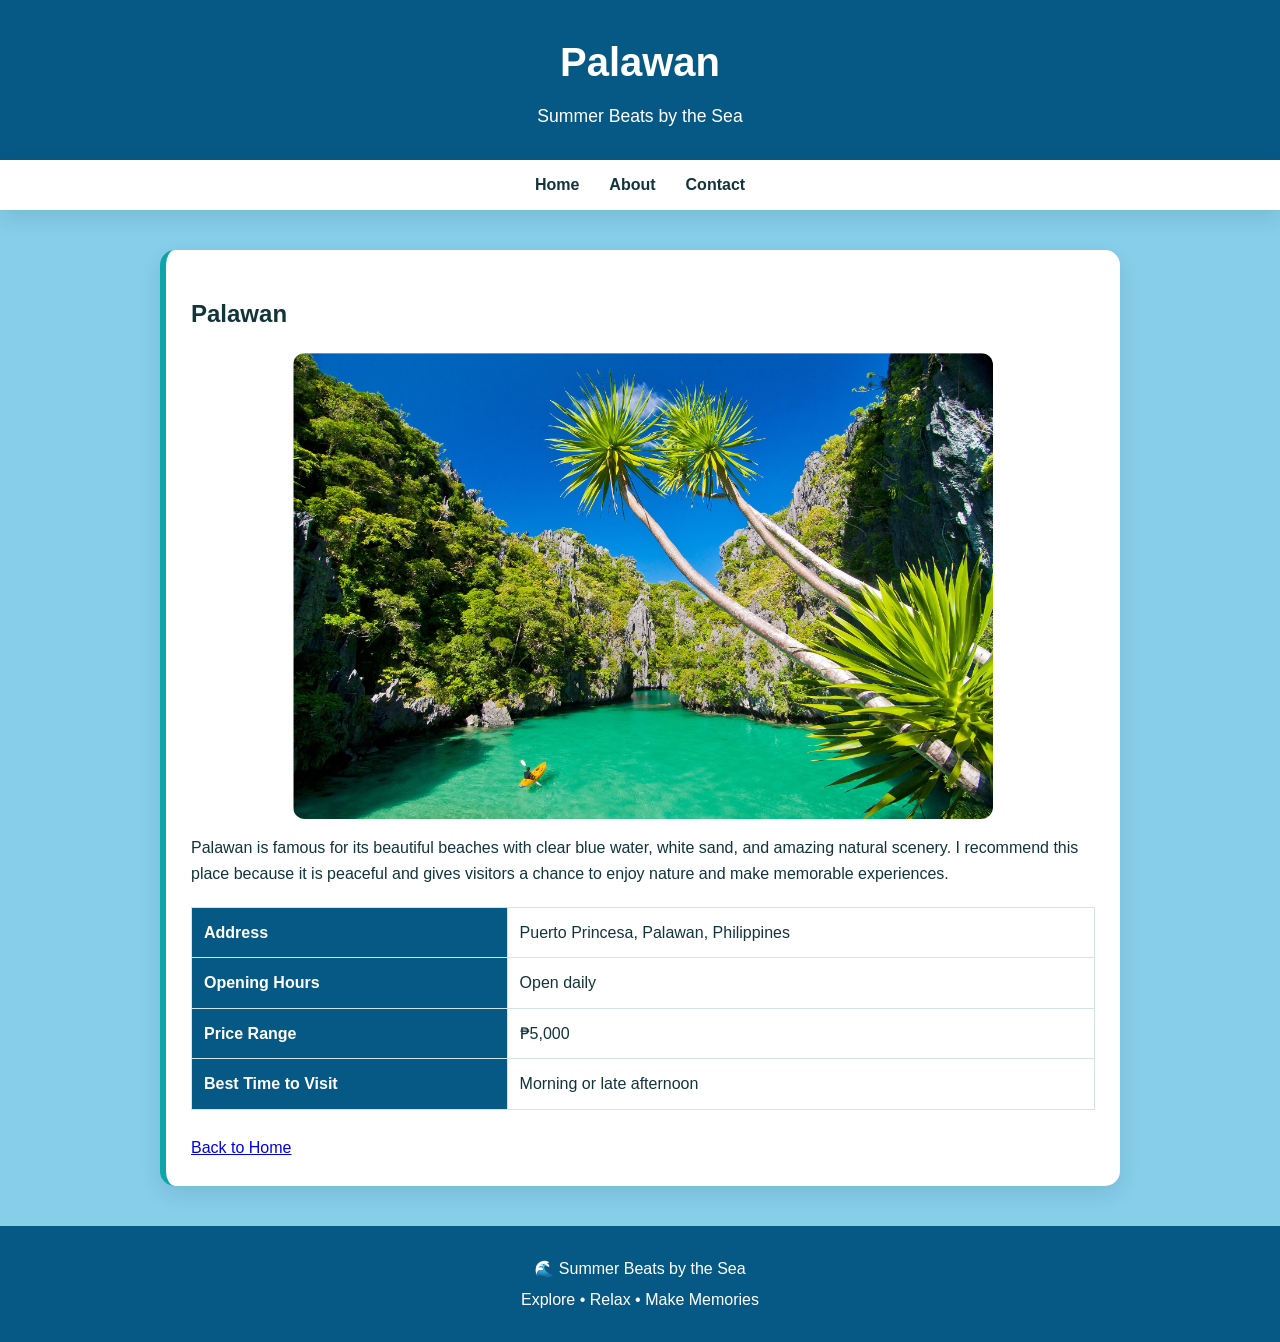
==== places/palawan.html @ 7c346e97 "Add starter home page" ====
<!DOCTYPE html>
<html lang="en">

<head>
    <meta charset="UTF-8">
    <meta name="viewport" content="width=device-width, initial-scale=1.0">

    <title>Palawan - Summer Beats by the Sea</title>

    <link rel="stylesheet" href="../style.css">
</head>

<body>

    <header>
        <h1>Palawan</h1>

        <p>
            Summer Beats by the Sea
        </p>
    </header>


    <nav>
        <ul>
            <li>
                <a href="../index.html#home">Home</a>
            </li>

            <li>
                <a href="../index.html#about">About</a>
            </li>

            <li>
                <a href="../index.html#contact">Contact</a>
            </li>
        </ul>
    </nav>


    <main>

        <article class="detail-page">

            <h2>Palawan</h2>

            <img
                src="../palawan.jpg"
                alt="Palawan beach with clear blue water"
            >

            <p>
                Palawan is famous for its beautiful beaches with
                clear blue water, white sand, and amazing natural
                scenery. I recommend this place because it is
                peaceful and gives visitors a chance to enjoy nature
                and make memorable experiences.
            </p>

            <table>

                <tr>
                    <th>Address</th>
                    <td>
                        Puerto Princesa, Palawan, Philippines
                    </td>
                </tr>

                <tr>
                    <th>Opening Hours</th>
                    <td>
                        Open daily
                    </td>
                </tr>

                <tr>
                    <th>Price Range</th>
                    <td>
                        ₱5,000
                    </td>
                </tr>

                <tr>
                    <th>Best Time to Visit</th>
                    <td>
                        Morning or late afternoon
                    </td>
                </tr>

            </table>

            <br>

            <a class="details-button" href="../index.html#home">
                Back to Home
            </a>

        </article>

    </main>


    <footer>
        <p>
            🌊 Summer Beats by the Sea
        </p>

        <p>
            Explore • Relax • Make Memories
        </p>
    </footer>

</body>

</html>
---- style.css ----
/* ==============================
   BASIC SETTINGS
   ============================== */

:root {
    --brand-color: #0ea5a8;
    --dark-ink: #12343b;
    --muted-grey: #64748b;
    --light-background: #f0fbfa;

    --white: #ffffff;
    --sunset: #ff9a76;
    --ocean-deep: #075985;
    --border-color: #d1e5e7;
    --shadow: 0 8px 20px rgba(18, 52, 59, 0.12);
}

* {
    box-sizing: border-box;
}

body {
    margin: 0;
    font-family: "Segoe UI", Arial, sans-serif;
    line-height: 1.6;
    color: var(--dark-ink);

    /* SKY BLUE BACKGROUND */
    background-color: #87CEEB;
}


/* ==============================
   HEADER
   ============================== */

header {
    background: var(--ocean-deep);
    color: var(--white);
    padding: 30px 20px;
    text-align: center;
}

header h1 {
    margin: 0;
    font-size: 2.5rem;
}

header p {
    margin: 8px 0 0;
    font-size: 1.1rem;
}


/* ==============================
   NAVIGATION
   ============================== */

nav {
    background: var(--white);
    padding: 12px 20px;
    box-shadow: var(--shadow);
    position: sticky;
    top: 0;
    z-index: 100;
}

nav ul {
    list-style: none;
    margin: 0;
    padding: 0;
    display: flex;
    justify-content: center;
    gap: 30px;
}

nav a {
    text-decoration: none;
    color: var(--dark-ink);
    font-weight: bold;
}

nav a:hover {
    color: var(--brand-color);
}


/* ==============================
   MAIN CONTENT
   ============================== */

main {
    max-width: 1000px;
    margin: 40px auto;
    padding: 0 20px;
}

section {
    margin-bottom: 40px;
}

section h2 {
    color: var(--ocean-deep);
    text-align: center;
    margin-bottom: 25px;
}


/* ==============================
   HOME / HERO
   ============================== */

#home {
    text-align: center;
    background: rgba(255, 255, 255, 0.85);
    padding: 40px 25px;
    border-radius: 15px;
    box-shadow: var(--shadow);
}

#home h2 {
    margin-top: 0;
    color: var(--ocean-deep);
}

#home p {
    max-width: 750px;
    margin: 10px auto;
}


/* ==============================
   PLACE CARDS
   ============================== */

article {
    background: var(--white);
    border-radius: 15px;
    padding: 25px;
    border-left: 6px solid var(--brand-color);
    margin-bottom: 25px;
    box-shadow: var(--shadow);
}

article h3 {
    color: var(--ocean-deep);
    margin-top: 0;
    font-size: 1.5rem;
}

article p {
    color: var(--dark-ink);
}

article img {
    width: 100%;
    max-width: 700px;
    height: auto;
    display: block;
    margin: 15px auto;
    border-radius: 12px;
}


/* ==============================
   VIEW DETAILS BUTTON
   ============================== */

.view-details {
    display: inline-block;
    background: var(--brand-color);
    color: var(--white);
    padding: 10px 18px;
    border-radius: 8px;
    text-decoration: none;
    font-weight: bold;
    margin-top: 10px;
}

.view-details:hover {
    background: var(--ocean-deep);
}


/* ==============================
   DETAILS
   ============================== */

details {
    margin-top: 15px;
}

summary {
    cursor: pointer;
    font-weight: bold;
    color: var(--brand-color);
}

summary:hover {
    color: var(--ocean-deep);
}


/* ==============================
   TABLE
   ============================== */

table {
    width: 100%;
    border-collapse: collapse;
    margin-top: 20px;
    background: var(--white);
}

th,
td {
    border: 1px solid var(--border-color);
    padding: 12px;
    text-align: left;
}

th {
    background: var(--ocean-deep);
    color: var(--white);
}

td {
    background: var(--white);
}


/* ==============================
   ABOUT SECTION
   ============================== */

#about {
    background: rgba(255, 255, 255, 0.9);
    padding: 30px;
    border-radius: 15px;
    box-shadow: var(--shadow);
}

#about h2 {
    margin-top: 0;
}

#about p {
    max-width: 800px;
    margin: 10px auto;
}


/* ==============================
   CONTACT SECTION
   ============================== */

#contact {
    background: rgba(255, 255, 255, 0.9);
    padding: 30px;
    border-radius: 15px;
    box-shadow: var(--shadow);
}

#contact h2 {
    margin-top: 0;
}

#contact p {
    margin-bottom: 10px;
}


/* ==============================
   FOOTER
   ============================== */

footer {
    background: var(--ocean-deep);
    color: var(--white);
    text-align: center;
    padding: 25px 20px;
    margin-top: 40px;
}

footer p {
    margin: 5px 0;
}


/* ==============================
   PLACE DETAIL PAGE
   ============================== */

.place-detail {
    background: var(--white);
    padding: 30px;
    border-radius: 15px;
    box-shadow: var(--shadow);
}

.place-detail h1 {
    color: var(--ocean-deep);
    text-align: center;
}

.place-detail img {
    width: 100%;
    max-width: 800px;
    display: block;
    margin: 20px auto;
    border-radius: 15px;
}

.back-button {
    display: inline-block;
    background: var(--brand-color);
    color: var(--white);
    padding: 10px 18px;
    border-radius: 8px;
    text-decoration: none;
    font-weight: bold;
    margin-top: 20px;
}

.back-button:hover {
    background: var(--ocean-deep);
}


/* ==============================
   RESPONSIVE DESIGN
   ============================== */

@media (max-width: 768px) {

    header h1 {
        font-size: 2rem;
    }

    nav ul {
        flex-direction: column;
        align-items: center;
        gap: 10px;
    }

    main {
        margin: 25px auto;
        padding: 0 15px;
    }

    article {
        padding: 20px;
    }

    #home,
    #about,
    #contact,
    .place-detail {
        padding: 20px;
    }

    table {
        font-size: 14px;
    }

}
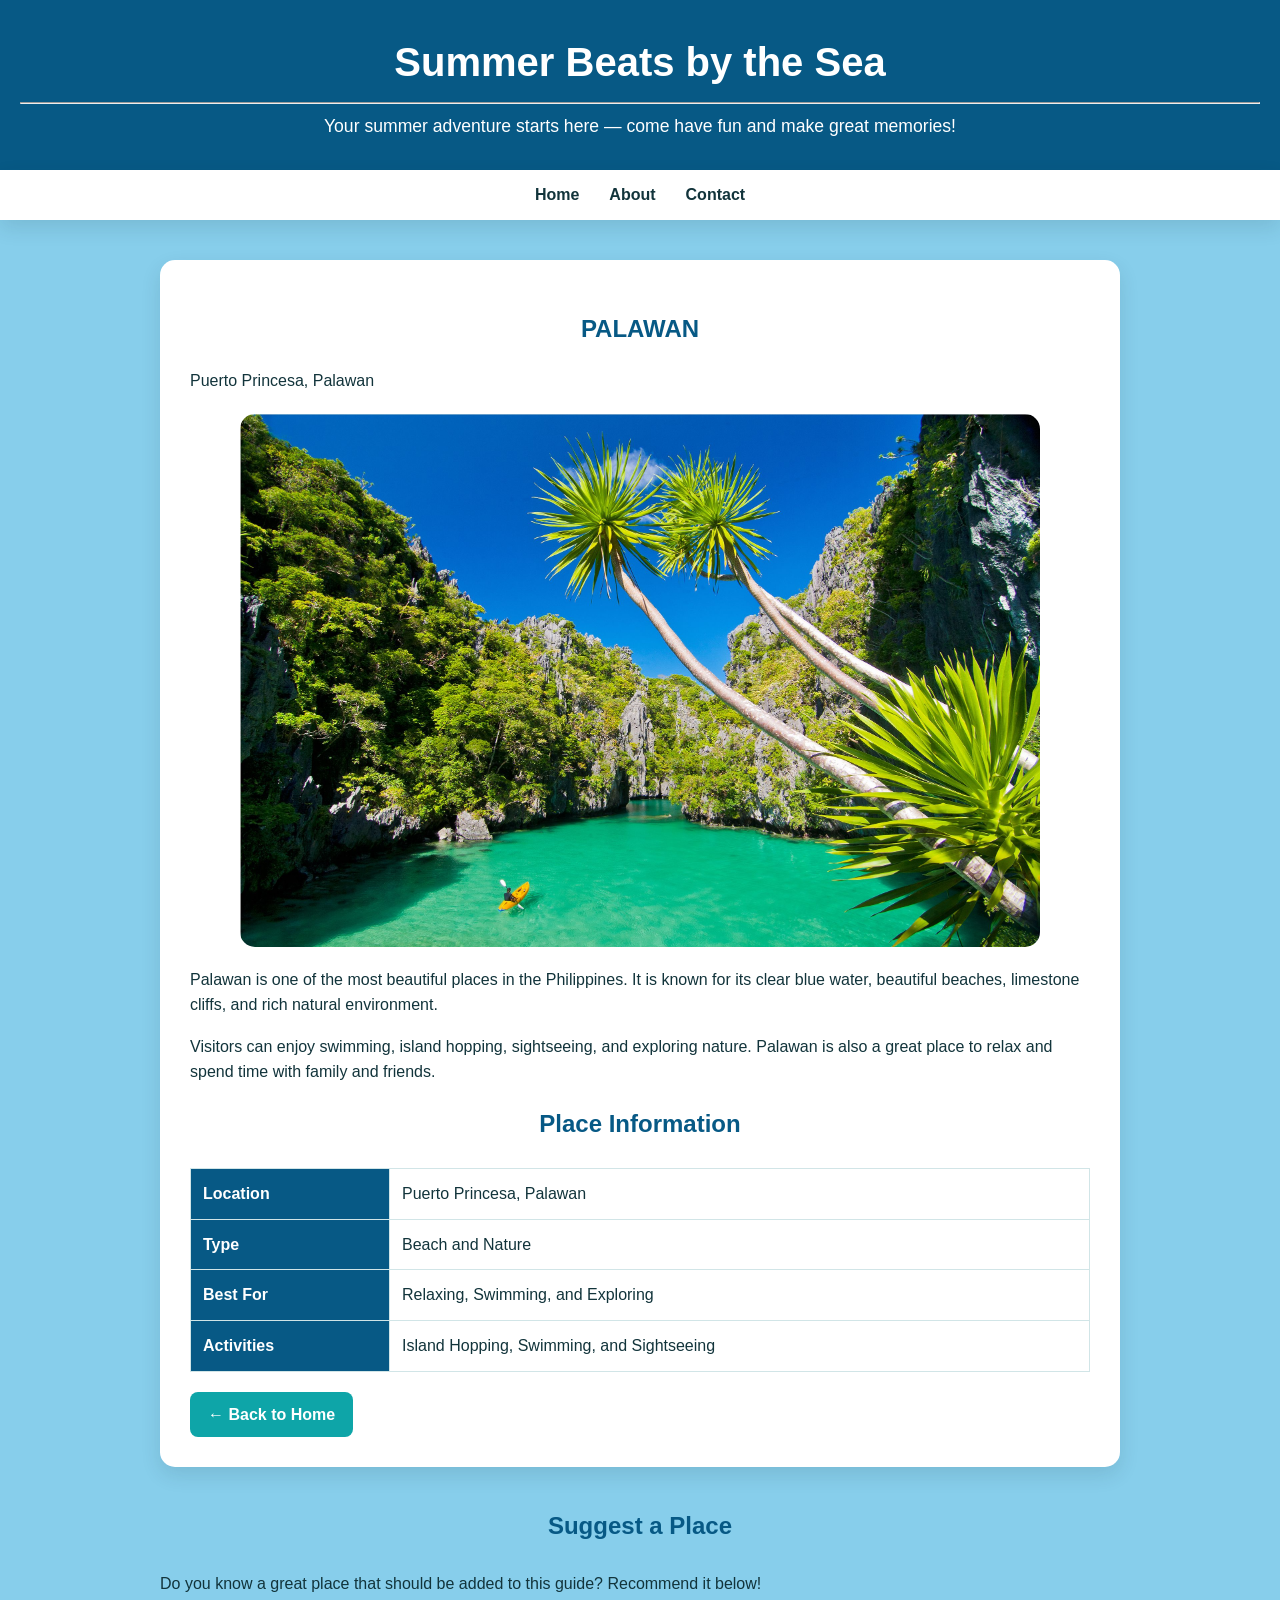
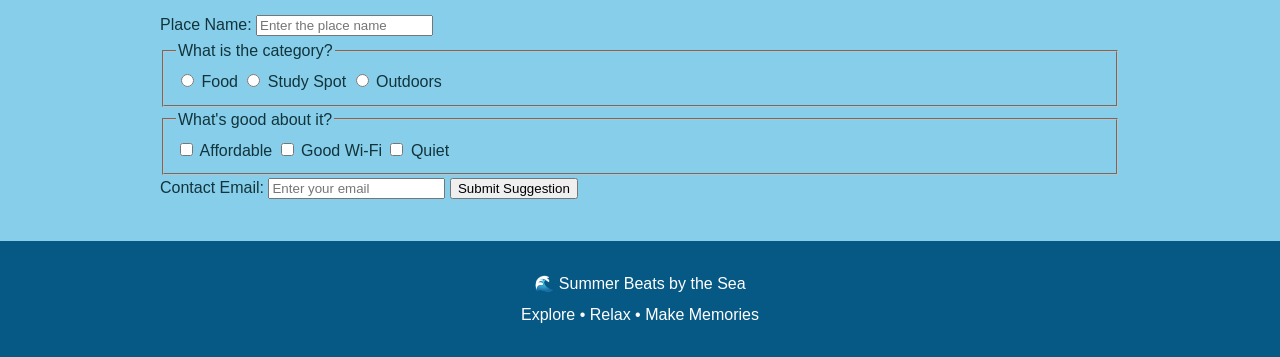
==== commit 7bbf2d61: "Add starter home page" ====
--- a/places/palawan.html
+++ b/places/palawan.html
@@ -12,17 +12,26 @@
 
 <body>
 
+    <!-- HEADER -->
     <header>
-        <h1>Palawan</h1>
+
+        <h1>Summer Beats by the Sea</h1>
+
+        <hr>
 
         <p>
-            Summer Beats by the Sea
+            Your summer adventure starts here —
+            come have fun and make great memories!
         </p>
+
     </header>
 
 
+    <!-- NAVIGATION -->
     <nav>
+
         <ul>
+
             <li>
                 <a href="../index.html#home">Home</a>
             </li>
@@ -34,73 +43,240 @@
             <li>
                 <a href="../index.html#contact">Contact</a>
             </li>
+
         </ul>
+
     </nav>
 
 
+    <!-- MAIN CONTENT -->
     <main>
 
-        <article class="detail-page">
-
-            <h2>Palawan</h2>
+        <!-- PALAWAN DETAILS -->
+
+        <section class="place-detail">
+
+            <h1>PALAWAN</h1>
+
+            <p>
+                Puerto Princesa, Palawan
+            </p>
 
             <img
                 src="../palawan.jpg"
-                alt="Palawan beach with clear blue water"
+                alt="Beautiful beach in Palawan"
             >
 
             <p>
-                Palawan is famous for its beautiful beaches with
-                clear blue water, white sand, and amazing natural
-                scenery. I recommend this place because it is
-                peaceful and gives visitors a chance to enjoy nature
-                and make memorable experiences.
-            </p>
+                Palawan is one of the most beautiful places in
+                the Philippines. It is known for its clear blue
+                water, beautiful beaches, limestone cliffs, and
+                rich natural environment.
+            </p>
+
+            <p>
+                Visitors can enjoy swimming, island hopping,
+                sightseeing, and exploring nature. Palawan is
+                also a great place to relax and spend time with
+                family and friends.
+            </p>
+
+
+            <!-- PLACE INFORMATION -->
+
+            <h2>Place Information</h2>
 
             <table>
 
                 <tr>
-                    <th>Address</th>
-                    <td>
-                        Puerto Princesa, Palawan, Philippines
-                    </td>
-                </tr>
-
-                <tr>
-                    <th>Opening Hours</th>
-                    <td>
-                        Open daily
-                    </td>
-                </tr>
-
-                <tr>
-                    <th>Price Range</th>
-                    <td>
-                        ₱5,000
-                    </td>
-                </tr>
-
-                <tr>
-                    <th>Best Time to Visit</th>
-                    <td>
-                        Morning or late afternoon
-                    </td>
+                    <th>Location</th>
+                    <td>Puerto Princesa, Palawan</td>
+                </tr>
+
+                <tr>
+                    <th>Type</th>
+                    <td>Beach and Nature</td>
+                </tr>
+
+                <tr>
+                    <th>Best For</th>
+                    <td>Relaxing, Swimming, and Exploring</td>
+                </tr>
+
+                <tr>
+                    <th>Activities</th>
+                    <td>Island Hopping, Swimming, and Sightseeing</td>
                 </tr>
 
             </table>
 
-            <br>
-
-            <a class="details-button" href="../index.html#home">
-                Back to Home
+
+            <a
+                href="../index.html"
+                class="back-button"
+            >
+                ← Back to Home
             </a>
 
-        </article>
+        </section>
+
+
+        <!-- SUGGEST-A-PLACE FORM -->
+
+        <section id="suggest-place">
+
+            <h2>Suggest a Place</h2>
+
+            <p>
+                Do you know a great place that should be added
+                to this guide? Recommend it below!
+            </p>
+
+
+            <form>
+
+                <!-- PLACE NAME -->
+
+                <label for="place-name">
+                    Place Name:
+                </label>
+
+                <input
+                    type="text"
+                    id="place-name"
+                    name="place-name"
+                    placeholder="Enter the place name"
+                    required
+                >
+
+
+                <!-- CATEGORY RADIO BUTTONS -->
+
+                <fieldset>
+
+                    <legend>
+                        What is the category?
+                    </legend>
+
+
+                    <input
+                        type="radio"
+                        id="food"
+                        name="category"
+                        value="food"
+                        required
+                    >
+
+                    <label for="food">
+                        Food
+                    </label>
+
+
+                    <input
+                        type="radio"
+                        id="study-spot"
+                        name="category"
+                        value="study-spot"
+                    >
+
+                    <label for="study-spot">
+                        Study Spot
+                    </label>
+
+
+                    <input
+                        type="radio"
+                        id="outdoors"
+                        name="category"
+                        value="outdoors"
+                    >
+
+                    <label for="outdoors">
+                        Outdoors
+                    </label>
+
+                </fieldset>
+
+
+                <!-- GOOD POINTS CHECKBOXES -->
+
+                <fieldset>
+
+                    <legend>
+                        What's good about it?
+                    </legend>
+
+
+                    <input
+                        type="checkbox"
+                        id="affordable"
+                        name="good-points"
+                        value="affordable"
+                    >
+
+                    <label for="affordable">
+                        Affordable
+                    </label>
+
+
+                    <input
+                        type="checkbox"
+                        id="good-wifi"
+                        name="good-points"
+                        value="good-wifi"
+                    >
+
+                    <label for="good-wifi">
+                        Good Wi-Fi
+                    </label>
+
+
+                    <input
+                        type="checkbox"
+                        id="quiet"
+                        name="good-points"
+                        value="quiet"
+                    >
+
+                    <label for="quiet">
+                        Quiet
+                    </label>
+
+                </fieldset>
+
+
+                <!-- EMAIL -->
+
+                <label for="contact-email">
+                    Contact Email:
+                </label>
+
+                <input
+                    type="email"
+                    id="contact-email"
+                    name="contact-email"
+                    placeholder="Enter your email"
+                    required
+                >
+
+
+                <!-- SUBMIT -->
+
+                <button type="submit">
+                    Submit Suggestion
+                </button>
+
+            </form>
+
+        </section>
 
     </main>
 
 
+    <!-- FOOTER -->
+
     <footer>
+
         <p>
             🌊 Summer Beats by the Sea
         </p>
@@ -108,6 +284,7 @@
         <p>
             Explore • Relax • Make Memories
         </p>
+
     </footer>
 
 </body>
--- a/style.css
+++ b/style.css
@@ -24,8 +24,6 @@
     font-family: "Segoe UI", Arial, sans-serif;
     line-height: 1.6;
     color: var(--dark-ink);
-
-    /* SKY BLUE BACKGROUND */
     background-color: #87CEEB;
 }
 
@@ -71,6 +69,7 @@
     padding: 0;
     display: flex;
     justify-content: center;
+    align-items: center;
     gap: 30px;
 }
 
@@ -128,43 +127,64 @@
     margin: 10px auto;
 }
 
+#home img {
+    width: 100%;
+    max-width: 800px;
+    height: auto;
+    display: block;
+    margin: 20px auto;
+    border-radius: 12px;
+}
+
 
 /* ==============================
    PLACE CARDS
    ============================== */
 
-article {
+.place-card {
     background: var(--white);
     border-radius: 15px;
     padding: 25px;
     border-left: 6px solid var(--brand-color);
     margin-bottom: 25px;
     box-shadow: var(--shadow);
-}
-
-article h3 {
+
+    /* ALIGNMENT */
+    text-align: left;
+}
+
+
+/* PLACE NAME */
+
+.place-card h3 {
     color: var(--ocean-deep);
-    margin-top: 0;
-    font-size: 1.5rem;
-}
-
-article p {
+    font-size: 1.6rem;
+    margin: 0 0 10px 0;
+    text-align: left;
+}
+
+
+/* PLACE TEXT */
+
+.place-card p {
     color: var(--dark-ink);
-}
-
-article img {
+    margin: 8px 0;
+}
+
+
+/* PLACE IMAGE */
+
+.place-card img {
     width: 100%;
     max-width: 700px;
     height: auto;
     display: block;
-    margin: 15px auto;
+    margin: 20px auto;
     border-radius: 12px;
 }
 
 
-/* ==============================
-   VIEW DETAILS BUTTON
-   ============================== */
+/* VIEW DETAILS BUTTON */
 
 .view-details {
     display: inline-block;
@@ -183,21 +203,152 @@
 
 
 /* ==============================
-   DETAILS
-   ============================== */
-
-details {
+   ABOUT SECTION
+   ============================== */
+
+#about {
+    background: rgba(255, 255, 255, 0.9);
+    padding: 30px;
+    border-radius: 15px;
+    box-shadow: var(--shadow);
+}
+
+#about h2 {
+    margin-top: 0;
+}
+
+#about p {
+    max-width: 800px;
+    margin: 10px auto;
+}
+
+
+/* ==============================
+   CONTACT SECTION
+   ============================== */
+
+#contact {
+    background: rgba(255, 255, 255, 0.9);
+    padding: 30px;
+    border-radius: 15px;
+    box-shadow: var(--shadow);
+}
+
+#contact h2 {
+    margin-top: 0;
+    text-align: center;
+}
+
+#contact > p {
+    max-width: 800px;
+    margin: 10px auto;
+}
+
+
+/* ==============================
+   CONTACT FORM
+   ============================== */
+
+#contact form {
+    max-width: 700px;
+    margin: 25px auto;
+}
+
+
+/* FIELDSET */
+
+#contact fieldset {
+    border: 2px solid var(--border-color);
+    border-radius: 15px;
+    padding: 25px;
+    margin: 0;
+    background: var(--light-background);
+}
+
+
+/* LEGEND */
+
+#contact legend {
+    color: var(--brand-color);
+    font-size: 1.3rem;
+    font-weight: bold;
+    padding: 0 10px;
+}
+
+
+/* LABELS */
+
+#contact label {
+    display: block;
     margin-top: 15px;
-}
-
-summary {
+    margin-bottom: 6px;
+    font-weight: bold;
+    color: var(--dark-ink);
+}
+
+
+/* INPUTS AND TEXTAREA */
+
+#contact input[type="text"],
+#contact input[type="email"],
+#contact textarea {
+    width: 100%;
+    padding: 12px;
+    border: 2px solid var(--border-color);
+    border-radius: 8px;
+    font-family: inherit;
+    font-size: 1rem;
+    color: var(--dark-ink);
+    background: var(--white);
+    display: block;
+}
+
+
+/* TEXTAREA */
+
+#contact textarea {
+    resize: vertical;
+    min-height: 120px;
+}
+
+
+/* FOCUS STATE */
+
+#contact input:focus,
+#contact textarea:focus {
+    outline: 3px solid var(--brand-color);
+    outline-offset: 2px;
+}
+
+
+/* SUBMIT BUTTON */
+
+#contact button {
+    display: block;
+    background: var(--brand-color);
+    color: var(--white);
+    padding: 12px 22px;
+    border: none;
+    border-radius: 8px;
+    font-size: 1rem;
+    font-weight: bold;
     cursor: pointer;
-    font-weight: bold;
-    color: var(--brand-color);
-}
-
-summary:hover {
-    color: var(--ocean-deep);
+    margin: 20px auto 5px;
+}
+
+
+/* BUTTON HOVER */
+
+#contact button:hover {
+    background: var(--ocean-deep);
+}
+
+
+/* BUTTON FOCUS */
+
+#contact button:focus {
+    outline: 3px solid var(--brand-color);
+    outline-offset: 2px;
 }
 
 
@@ -230,47 +381,6 @@
 
 
 /* ==============================
-   ABOUT SECTION
-   ============================== */
-
-#about {
-    background: rgba(255, 255, 255, 0.9);
-    padding: 30px;
-    border-radius: 15px;
-    box-shadow: var(--shadow);
-}
-
-#about h2 {
-    margin-top: 0;
-}
-
-#about p {
-    max-width: 800px;
-    margin: 10px auto;
-}
-
-
-/* ==============================
-   CONTACT SECTION
-   ============================== */
-
-#contact {
-    background: rgba(255, 255, 255, 0.9);
-    padding: 30px;
-    border-radius: 15px;
-    box-shadow: var(--shadow);
-}
-
-#contact h2 {
-    margin-top: 0;
-}
-
-#contact p {
-    margin-bottom: 10px;
-}
-
-
-/* ==============================
    FOOTER
    ============================== */
 
@@ -348,8 +458,12 @@
         padding: 0 15px;
     }
 
-    article {
+    .place-card {
         padding: 20px;
+    }
+
+    .place-card h3 {
+        font-size: 1.4rem;
     }
 
     #home,
@@ -359,6 +473,10 @@
         padding: 20px;
     }
 
+    #contact fieldset {
+        padding: 20px;
+    }
+
     table {
         font-size: 14px;
     }
